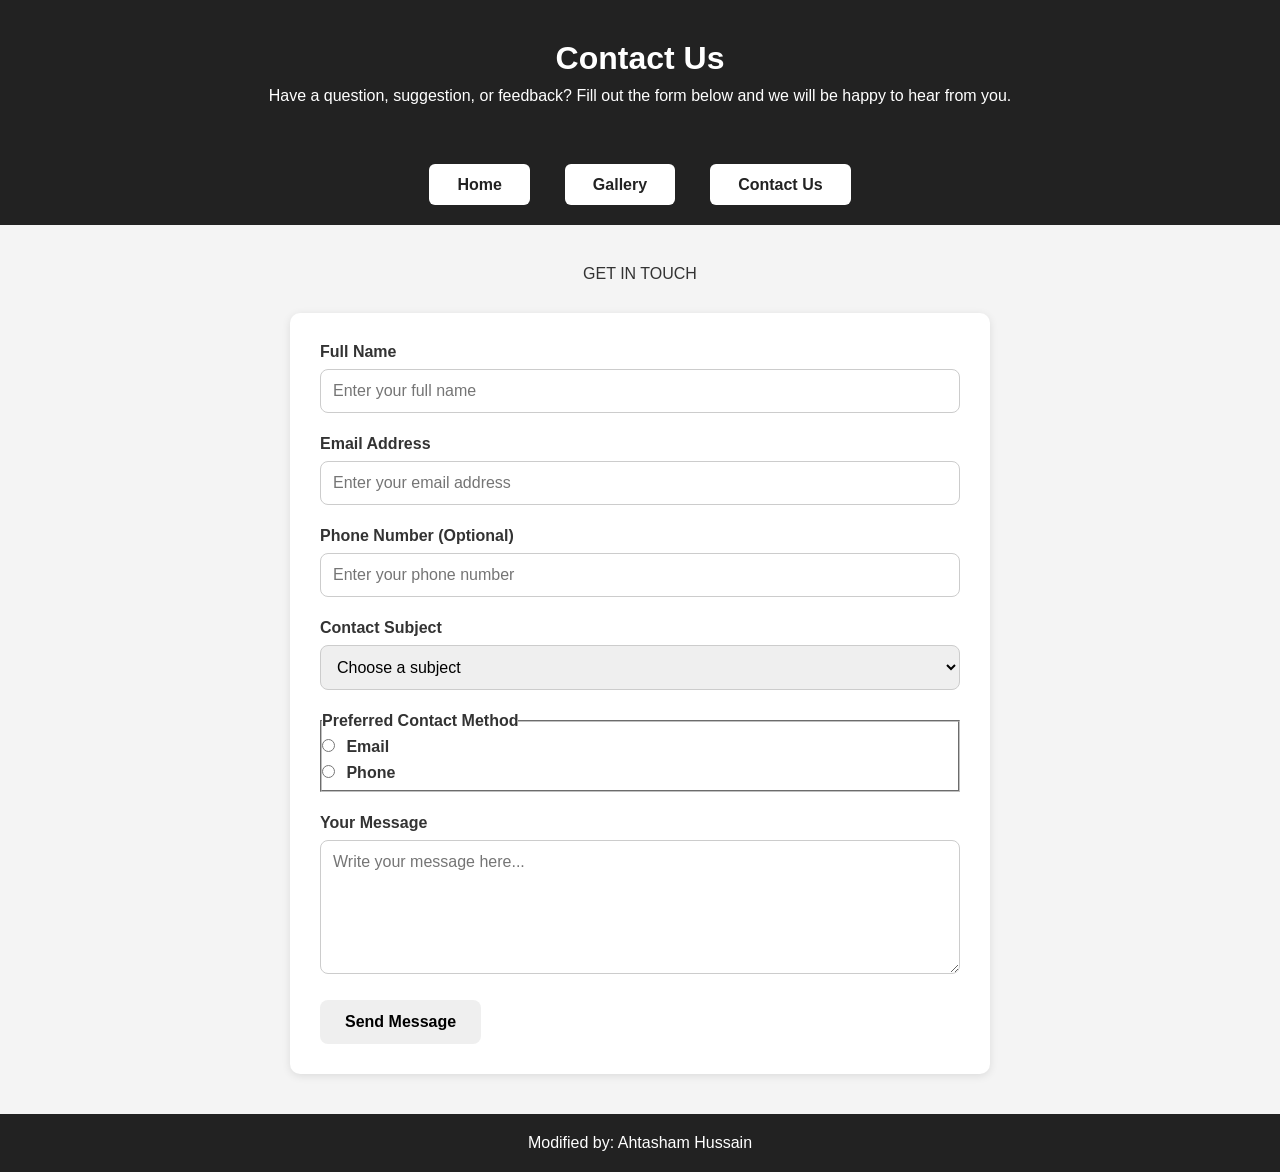
==== contact.html @ 86f01cd1 "Add files via upload" ====
<!DOCTYPE html>
<html lang="en">
<head>
    <meta charset="UTF-8">
    <meta name="viewport" content="width=device-width, initial-scale=1.0">

    <title>Ahtasham - Web Development</title>

    <link rel="stylesheet" href="style.css">
    <link rel="icon" href="fav.ico">
</head>

<body>

    <header>
       <h1>Contact Us</h1>
        <p>
          Have a question, suggestion, or feedback?
          Fill out the form below and we will be happy to hear from you.
        </p>
   
    </header>

<nav class="navbar">
    <ul class="nav-links">
        <li><a href="index.html">Home</a></li>
        <li><a href="gallery.html">Gallery</a></li>
       
        <li><a href="contact.html">Contact Us</a></li>
    </ul>

  
</nav>

    <main>

  <section class="topics" id="contact">
    <div class="container">

      <div class="section-heading">
        <span class="eyebrow">GET IN TOUCH</span>
       
      </div>

      <form class="card contact-form"
            action="https://httpbin.org/post"
            method="post">

        <div class="form-group">
          <label for="name">Full Name</label>
          <input
            type="text"
            id="name"
            name="name"
            placeholder="Enter your full name"
            autocomplete="name"
            required>
        </div>

        <div class="form-group">
          <label for="email">Email Address</label>
          <input
            type="email"
            id="email"
            name="email"
            placeholder="Enter your email address"
            autocomplete="email"
            required>
        </div>

        <div class="form-group">
          <label for="phone">Phone Number (Optional)</label>
          <input
            type="tel"
            id="phone"
            name="phone"
            placeholder="Enter your phone number"
            autocomplete="tel">
        </div>

        <div class="form-group">
          <label for="subject">Contact Subject</label>
          <select id="subject" name="subject" required>
            <option value="">Choose a subject</option>
            <option value="general">General Inquiry</option>
            <option value="feedback">Feedback</option>
            <option value="support">Technical Support</option>
            <option value="other">Other</option>
          </select>
        </div>

        <fieldset class="form-group">
          <legend>Preferred Contact Method</legend>

          <label>
            <input
              type="radio"
              name="contact_method"
              value="email"
              required>
            Email
          </label>

          <label>
            <input
              type="radio"
              name="contact_method"
              value="phone">
            Phone
          </label>
        </fieldset>

        <div class="form-group">
          <label for="message">Your Message</label>
          <textarea
            id="message"
            name="message"
            rows="6"
            placeholder="Write your message here..."
            required></textarea>
        </div>

        <button type="submit" class="submit-btn">
          Send Message
        </button>

      </form>

    </div>
  </section>

</main> 
    <footer>
        <p>Modified by: Ahtasham Hussain</p>
    </footer>
</body>
</html>
---- style.css ----
* {
    box-sizing: border-box;
}

body {
    margin: 0;
    font-family: Arial, sans-serif;
    background-color: #f4f4f4;
    color: #333;
}

header {
    text-align: center;
    background-color: #222;
    color: white;
    padding: 40px 20px;
}

header h1 {
    margin: 0 0 10px;
}

header p {
    margin: 0;
}

main {
    max-width: 900px;
    margin: 40px auto;
    padding: 0 20px;
}

.card {
    background-color: white;
    padding: 25px;
    margin-bottom: 25px;
    border-radius: 10px;
    box-shadow: 0 2px 8px rgba(0, 0, 0, 0.1);
}

.card h2 {
    margin-top: 0;
    color: #222;
}

.card p {
    line-height: 1.6;
}

.card ul,
.card ol {
    line-height: 1.8;
    padding-left: 25px;
}

footer {
    text-align: center;
    background-color: #222;
    color: white;
    padding: 20px;
    margin-top: 40px;
}

.photo-gallery {
  max-width: 1200px;
  margin: 50px auto;
  padding: 0 25px;
  display: grid;
  grid-template-columns: repeat(3, 1fr);
  gap: 22px;
}

.photo-gallery img {
  width: 100%;
  height: 250px;
  object-fit: cover;
  border-radius: 12px;
  display: block;
  transition: transform 0.3s ease;
}

.photo-gallery img:hover {
  transform: scale(1.03);
}

@media (max-width: 768px) {
  .photo-gallery {
    grid-template-columns: repeat(2, 1fr);
  }
}

@media (max-width: 480px) {
  .photo-gallery {
    grid-template-columns: 1fr;
  }
}
#gallery1{
     background-color: #d8a313;
  border: none;
  color: rgb(14, 9, 9);
  padding: 15px 32px;
  text-align: center;
  text-decoration: none;
  display: inline-block;
  font-size: 16px;
  margin: 4px 2px;
  cursor: pointer;
  width: 100%;
  border-radius: 25px;
}

.photo-gallery {
    width: 90%;
    max-width: 1000px;
    margin: 30px auto;
    display: grid;
    grid-template-columns: repeat(3, minmax(0, 1fr));
    gap: 24px;
    align-items: start;
}

.photo-card {
    min-width: 0;
    overflow: hidden;
    padding: 16px;
    background: #ffffff;
    border-radius: 10px;
    box-shadow: 0 3px 12px rgba(0, 0, 0, 0.10);
}

.photo-card img {
    display: block;
    width: 100%;
    height: auto;
    border-radius: 6px;
}

.photo-card h2 {
    margin: 16px 0 10px;
}

.photo-card p {
    line-height: 1.6;
}

.background-photo {
    min-height: 320px;
    display: flex;
    align-items: center;
    background-image:
        linear-gradient(
            rgba(255, 255, 255, 0.35),
            rgba(255, 255, 255, 0.35)
        ),
        url("image/IMG_20260604_200704.jpg");
    background-size: cover;
    background-position: center;
    background-repeat: no-repeat;
}

.background-photo .photo-content {
    padding: 16px;
    background: rgba(255, 255, 255, 0.85);
    border-radius: 8px;
}

.background-photo h2 {
    margin-top: 0;
}

.grayscale-image {
    filter: grayscale(100%);
}

.photo-card a {
    display: block;
}

@media (max-width: 700px) {
    .photo-gallery {
        grid-template-columns: 1fr;
        width: 92%;
    }

    .background-photo {
        min-height: 250px;
    }
}


* {
    margin: 0;
    padding: 0;
    box-sizing: border-box;
}

.navbar {
    width: 100%;
    height: 80px;
    display: flex;
    align-items: center;
    justify-content: center;
    gap: 40px;
    background: #222;
   
}

.nav-links {
    display: flex;
    list-style: none;
    gap: 35px;
}

.nav-links a {
 text-decoration: none;
    color: #222;
    background: white;
    padding: 12px 28px;
    border-radius: 6px;
    font-weight: bold;
    transition: 0.3s;
}

.nav-links a:hover {
    opacity: 0.7;
}


.login-btn:hover {
    background: #dddddd;
}


/* Contact Form */

.contact-form {
  max-width: 700px;
  margin: 30px auto;
  padding: 30px;
}

.section-heading {
  text-align: center;
  margin-bottom: 30px;
}

.section-heading h2 {
  margin: 10px 0;
}

.form-group {
  margin-bottom: 22px;
}

.form-group label,
.form-group legend {
  display: block;
  font-weight: 600;
  margin-bottom: 8px;
}

.form-group input:not([type="radio"]),
.form-group select,
.form-group textarea {
  width: 100%;
  padding: 12px;
  border: 1px solid #ccc;
  border-radius: 8px;
  font: inherit;
  box-sizing: border-box;
}

.form-group textarea {
  resize: vertical;
}

.form-group input[type="radio"] {
  margin-right: 7px;
}

.form-group fieldset {
  border: none;
  padding: 0;
}

.submit-btn {
  padding: 13px 25px;
  border: none;
  border-radius: 8px;
  cursor: pointer;
  font: inherit;
  font-weight: bold;
}

.submit-btn:hover {
  opacity: 0.85;
}

@media (max-width: 600px) {
  .contact-form {
    padding: 18px;
  }
}
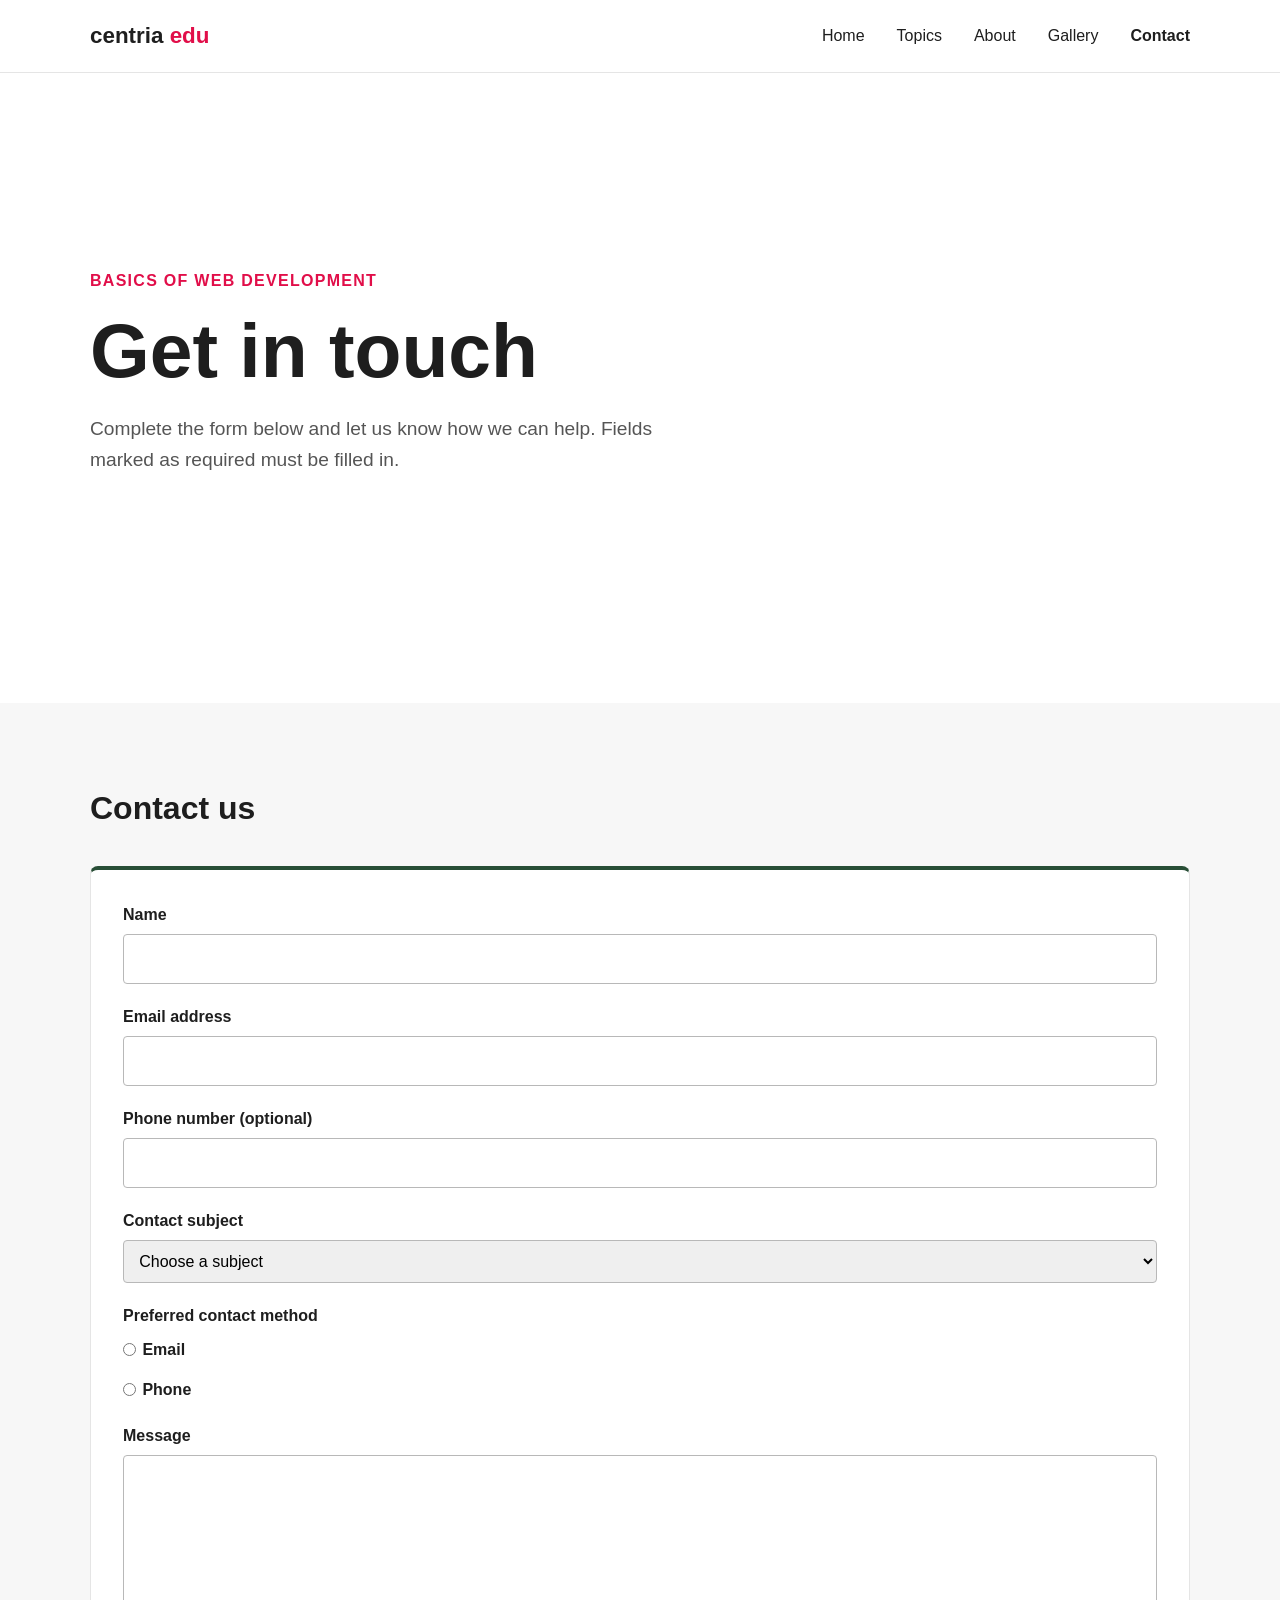
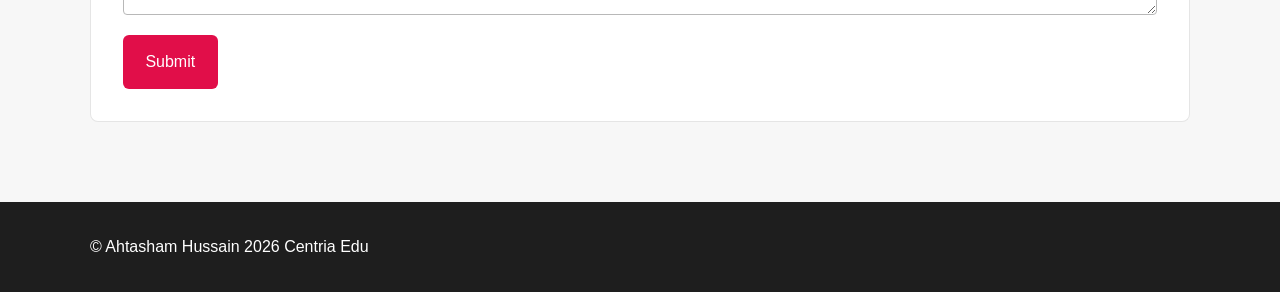
==== commit ab198049: "Add files via upload" ====
--- a/contact.html
+++ b/contact.html
@@ -1,137 +1,114 @@
+<!--
+    Centria Edu - Basics of Web Development
+
+    Original author: Ville Heikkiniemi
+    Modified by: Ahtasham Hussain
+    Last modified: 2026-11-15
+
+    Based on the original course template.
+-->
+
 <!DOCTYPE html>
 <html lang="en">
 <head>
     <meta charset="UTF-8">
     <meta name="viewport" content="width=device-width, initial-scale=1.0">
+    <meta name="author" content="Ville Heikkiniemi">
+    <link rel="icon" href="favicon.ico">
+    <link rel="stylesheet" href="style.css">
 
-    <title>Ahtasham - Web Development</title>
-
-    <link rel="stylesheet" href="style.css">
-    <link rel="icon" href="fav.ico">
+    <title>Contact | Centria Edu</title>
 </head>
 
 <body>
 
     <header>
-       <h1>Contact Us</h1>
-        <p>
-          Have a question, suggestion, or feedback?
-          Fill out the form below and we will be happy to hear from you.
-        </p>
-   
+        <div class="container">
+            <nav>
+                <div class="logo">
+                    centria <span>edu</span>
+                </div>
+
+                <ul>
+                    <li><a href="index.html">Home</a></li>
+                    <li><a href="index.html#topics">Topics</a></li>
+                    <li><a href="index.html#about">About</a></li>
+                    <li><a href="gallery.html">Gallery</a></li>
+                    <li><a href="contact.html" aria-current="page">Contact</a></li>
+                </ul>
+            </nav>
+        </div>
     </header>
 
-<nav class="navbar">
-    <ul class="nav-links">
-        <li><a href="index.html">Home</a></li>
-        <li><a href="gallery.html">Gallery</a></li>
-       
-        <li><a href="contact.html">Contact Us</a></li>
-    </ul>
+    <main>
+        <section class="hero">
+            <div class="container">
+                <div class="hero-content">
+                    <span class="label">Basics of Web Development</span>
+                    <h1>Get in touch</h1>
+                    <p>Complete the form below and let us know how we can help. Fields marked as required must be filled in.</p>
+                </div>
+            </div>
+        </section>
 
-  
-</nav>
+        <section class="topics" id="contact">
+            <div class="container">
+                <h2>Contact us</h2>
 
-    <main>
+                <form class="card" action="https://httpbin.org/post" method="post">
+                    <div class="form-field">
+                        <label for="name">Name</label>
+                        <input type="text" id="name" name="name" autocomplete="name" required>
+                    </div>
 
-  <section class="topics" id="contact">
-    <div class="container">
+                    <div class="form-field">
+                        <label for="email">Email address</label>
+                        <input type="email" id="email" name="email" autocomplete="email" required>
+                    </div>
 
-      <div class="section-heading">
-        <span class="eyebrow">GET IN TOUCH</span>
-       
-      </div>
+                    <div class="form-field">
+                        <label for="phone">Phone number (optional)</label>
+                        <input type="tel" id="phone" name="phone" autocomplete="tel">
+                    </div>
 
-      <form class="card contact-form"
-            action="https://httpbin.org/post"
-            method="post">
+                    <div class="form-field">
+                        <label for="subject">Contact subject</label>
+                        <select id="subject" name="subject" required>
+                            <option value="">Choose a subject</option>
+                            <option value="feedback">Feedback</option>
+                            <option value="question">Question</option>
+                            <option value="other">Other</option>
+                        </select>
+                    </div>
 
-        <div class="form-group">
-          <label for="name">Full Name</label>
-          <input
-            type="text"
-            id="name"
-            name="name"
-            placeholder="Enter your full name"
-            autocomplete="name"
-            required>
+                    <fieldset class="form-field form-field--radio">
+                        <legend>Preferred contact method</legend>
+                        <label class="radio-option" for="contact-email">
+                            <input type="radio" id="contact-email" name="preferred_contact" value="email">
+                            Email
+                        </label>
+                        <label class="radio-option" for="contact-phone">
+                            <input type="radio" id="contact-phone" name="preferred_contact" value="phone">
+                            Phone
+                        </label>
+                    </fieldset>
+
+                    <div class="form-field">
+                        <label for="message">Message</label>
+                        <textarea id="message" name="message" required></textarea>
+                    </div>
+
+                    <button class="button form-submit" type="submit">Submit</button>
+                </form>
+            </div>
+        </section>
+    </main>
+
+    <footer id="about">
+        <div class="container">
+            <p>&copy; Ahtasham Hussain 2026 Centria Edu</p>
         </div>
+    </footer>
 
-        <div class="form-group">
-          <label for="email">Email Address</label>
-          <input
-            type="email"
-            id="email"
-            name="email"
-            placeholder="Enter your email address"
-            autocomplete="email"
-            required>
-        </div>
-
-        <div class="form-group">
-          <label for="phone">Phone Number (Optional)</label>
-          <input
-            type="tel"
-            id="phone"
-            name="phone"
-            placeholder="Enter your phone number"
-            autocomplete="tel">
-        </div>
-
-        <div class="form-group">
-          <label for="subject">Contact Subject</label>
-          <select id="subject" name="subject" required>
-            <option value="">Choose a subject</option>
-            <option value="general">General Inquiry</option>
-            <option value="feedback">Feedback</option>
-            <option value="support">Technical Support</option>
-            <option value="other">Other</option>
-          </select>
-        </div>
-
-        <fieldset class="form-group">
-          <legend>Preferred Contact Method</legend>
-
-          <label>
-            <input
-              type="radio"
-              name="contact_method"
-              value="email"
-              required>
-            Email
-          </label>
-
-          <label>
-            <input
-              type="radio"
-              name="contact_method"
-              value="phone">
-            Phone
-          </label>
-        </fieldset>
-
-        <div class="form-group">
-          <label for="message">Your Message</label>
-          <textarea
-            id="message"
-            name="message"
-            rows="6"
-            placeholder="Write your message here..."
-            required></textarea>
-        </div>
-
-        <button type="submit" class="submit-btn">
-          Send Message
-        </button>
-
-      </form>
-
-    </div>
-  </section>
-
-</main> 
-    <footer>
-        <p>Modified by: Ahtasham Hussain</p>
-    </footer>
 </body>
-</html>+</html>
--- a/style.css
+++ b/style.css
@@ -1,303 +1,259 @@
+:root {
+    --primary: #e10e49;
+    --light: #ffffff;
+    --dark: #1e1e1e;
+    --blue: #263f6a;
+    --green: #284e36;
+    --orange: #e37222;
+    --rose: #c24d52;
+}
+
 * {
     box-sizing: border-box;
+    margin: 0;
+    padding: 0;
 }
 
 body {
-    margin: 0;
-    font-family: Arial, sans-serif;
-    background-color: #f4f4f4;
-    color: #333;
+    font-family: Arial, Helvetica, sans-serif;
+    background-color: var(--light);
+    color: var(--dark);
+    line-height: 1.6;
 }
 
 header {
-    text-align: center;
-    background-color: #222;
-    color: white;
-    padding: 40px 20px;
-}
-
-header h1 {
-    margin: 0 0 10px;
-}
-
-header p {
-    margin: 0;
-}
-
-main {
-    max-width: 900px;
-    margin: 40px auto;
-    padding: 0 20px;
+    border-bottom: 1px solid #e5e5e5;
+}
+
+.container {
+    width: min(1100px, 90%);
+    margin: 0 auto;
+}
+
+nav {
+    min-height: 72px;
+    display: flex;
+    justify-content: space-between;
+    align-items: center;
+}
+
+.logo {
+    font-size: 1.4rem;
+    font-weight: bold;
+    color: var(--dark);
+}
+
+.logo span {
+    color: var(--primary);
+}
+
+nav ul {
+    display: flex;
+    flex-wrap: wrap;
+    gap: 2rem;
+    list-style: none;
+}
+
+nav a {
+    color: var(--dark);
+    font-weight: normal;
+    text-decoration: none;
+}
+
+nav a[aria-current="page"] {
+    font-weight: bold;
+}
+
+nav a:hover {
+    color: var(--primary);
+}
+
+.hero {
+    min-height: 70vh;
+    display: flex;
+    align-items: center;
+}
+
+.hero-content {
+    max-width: 700px;
+}
+
+.label {
+    display: inline-block;
+    margin-bottom: 1rem;
+    color: var(--primary);
+    font-weight: bold;
+    text-transform: uppercase;
+    letter-spacing: 0.08rem;
+}
+
+h1 {
+    margin-bottom: 1.5rem;
+    font-size: clamp(2.5rem, 6vw, 5rem);
+    line-height: 1.05;
+}
+
+.hero p {
+    max-width: 600px;
+    margin-bottom: 2rem;
+    font-size: 1.2rem;
+    color: #555;
+}
+
+.button {
+    display: inline-block;
+    padding: 0.9rem 1.4rem;
+    background-color: var(--primary);
+    color: var(--light);
+    text-decoration: none;
+    border-radius: 6px;
+    font-weight: bold;
+}
+
+.button:hover {
+    background-color: var(--rose);
+}
+
+.topics {
+    padding: 5rem 0;
+    background-color: #f7f7f7;
+}
+
+.topics h2 {
+    margin-bottom: 2rem;
+    font-size: 2rem;
+}
+
+.cards {
+    display: grid;
+    grid-template-columns: repeat(2, 1fr);
+    gap: 1.5rem;
 }
 
 .card {
-    background-color: white;
-    padding: 25px;
-    margin-bottom: 25px;
-    border-radius: 10px;
-    box-shadow: 0 2px 8px rgba(0, 0, 0, 0.1);
-}
-
-.card h2 {
-    margin-top: 0;
-    color: #222;
-}
-
-.card p {
-    line-height: 1.6;
-}
-
-.card ul,
-.card ol {
-    line-height: 1.8;
-    padding-left: 25px;
-}
-
-footer {
-    text-align: center;
-    background-color: #222;
-    color: white;
-    padding: 20px;
-    margin-top: 40px;
-}
-
-.photo-gallery {
-  max-width: 1200px;
-  margin: 50px auto;
-  padding: 0 25px;
-  display: grid;
-  grid-template-columns: repeat(3, 1fr);
-  gap: 22px;
-}
-
-.photo-gallery img {
-  width: 100%;
-  height: 250px;
-  object-fit: cover;
-  border-radius: 12px;
-  display: block;
-  transition: transform 0.3s ease;
-}
-
-.photo-gallery img:hover {
-  transform: scale(1.03);
-}
-
-@media (max-width: 768px) {
-  .photo-gallery {
-    grid-template-columns: repeat(2, 1fr);
-  }
-}
-
-@media (max-width: 480px) {
-  .photo-gallery {
-    grid-template-columns: 1fr;
-  }
-}
-#gallery1{
-     background-color: #d8a313;
-  border: none;
-  color: rgb(14, 9, 9);
-  padding: 15px 32px;
-  text-align: center;
-  text-decoration: none;
-  display: inline-block;
-  font-size: 16px;
-  margin: 4px 2px;
-  cursor: pointer;
-  width: 100%;
-  border-radius: 25px;
-}
-
-.photo-gallery {
-    width: 90%;
-    max-width: 1000px;
-    margin: 30px auto;
-    display: grid;
-    grid-template-columns: repeat(3, minmax(0, 1fr));
-    gap: 24px;
-    align-items: start;
-}
-
-.photo-card {
-    min-width: 0;
-    overflow: hidden;
-    padding: 16px;
-    background: #ffffff;
-    border-radius: 10px;
-    box-shadow: 0 3px 12px rgba(0, 0, 0, 0.10);
-}
-
-.photo-card img {
+    padding: 2rem;
+    background-color: var(--light);
+    border: 1px solid #e5e5e5;
+    border-radius: 8px;
+}
+
+.card img {
     display: block;
     width: 100%;
     height: auto;
-    border-radius: 6px;
-}
-
-.photo-card h2 {
-    margin: 16px 0 10px;
-}
-
-.photo-card p {
-    line-height: 1.6;
-}
-
-.background-photo {
-    min-height: 320px;
-    display: flex;
+    margin-top: 1rem;
+    border-radius: 4px;
+}
+
+.card--background {
+    min-height: 15rem;
+    background-image:
+        linear-gradient(rgba(255, 255, 255, 0.72), rgba(255, 255, 255, 0.72)),
+        url("images/1.jpeg");
+    background-position: center;
+    background-size: cover;
+    background-repeat: no-repeat;
+}
+
+.card--grayscale img {
+    filter: grayscale(100%);
+}
+
+.card h3 {
+    margin-bottom: 0.8rem;
+}
+
+.form-field {
+    display: grid;
+    gap: 0.4rem;
+    margin-bottom: 1.25rem;
+}
+
+.form-field label,
+.form-field legend {
+    font-weight: bold;
+}
+
+.form-field input,
+.form-field select,
+.form-field textarea {
+    width: 100%;
+    min-width: 0;
+    padding: 0.7rem;
+    border: 1px solid #b8b8b8;
+    border-radius: 4px;
+    font: inherit;
+}
+
+.form-field textarea {
+    min-height: 10rem;
+    resize: vertical;
+}
+
+.form-field--radio {
+    padding: 0;
+    border: 0;
+}
+
+.radio-option {
+    display: inline-flex;
     align-items: center;
-    background-image:
-        linear-gradient(
-            rgba(255, 255, 255, 0.35),
-            rgba(255, 255, 255, 0.35)
-        ),
-        url("image/IMG_20260604_200704.jpg");
-    background-size: cover;
-    background-position: center;
-    background-repeat: no-repeat;
-}
-
-.background-photo .photo-content {
-    padding: 16px;
-    background: rgba(255, 255, 255, 0.85);
-    border-radius: 8px;
-}
-
-.background-photo h2 {
-    margin-top: 0;
-}
-
-.grayscale-image {
-    filter: grayscale(100%);
-}
-
-.photo-card a {
-    display: block;
+    gap: 0.4rem;
+    margin: 0.5rem 1rem 0 0;
+}
+
+.radio-option input {
+    width: auto;
+}
+
+.form-field input:focus,
+.form-field select:focus,
+.form-field textarea:focus {
+    outline: 2px solid var(--primary);
+    outline-offset: 2px;
+}
+
+.form-submit {
+    border: 0;
+    cursor: pointer;
+    font: inherit;
+}
+
+.card:nth-child(1) {
+    border-top: 4px solid var(--blue);
+}
+
+.card:nth-child(2) {
+    border-top: 4px solid var(--green);
+}
+
+.card:nth-child(3) {
+    border-top: 4px solid var(--orange);
+}
+
+footer {
+    padding: 2rem 0;
+    background-color: var(--dark);
+    color: var(--light);
 }
 
 @media (max-width: 700px) {
-    .photo-gallery {
+    nav {
+        align-items: flex-start;
+        flex-direction: column;
+        gap: 0.75rem;
+        padding: 1rem 0;
+    }
+
+    nav ul {
+        gap: 0.5rem 1rem;
+    }
+
+    .cards {
         grid-template-columns: 1fr;
-        width: 92%;
-    }
-
-    .background-photo {
-        min-height: 250px;
-    }
-}
-
-
-* {
-    margin: 0;
-    padding: 0;
-    box-sizing: border-box;
-}
-
-.navbar {
-    width: 100%;
-    height: 80px;
-    display: flex;
-    align-items: center;
-    justify-content: center;
-    gap: 40px;
-    background: #222;
-   
-}
-
-.nav-links {
-    display: flex;
-    list-style: none;
-    gap: 35px;
-}
-
-.nav-links a {
- text-decoration: none;
-    color: #222;
-    background: white;
-    padding: 12px 28px;
-    border-radius: 6px;
-    font-weight: bold;
-    transition: 0.3s;
-}
-
-.nav-links a:hover {
-    opacity: 0.7;
-}
-
-
-.login-btn:hover {
-    background: #dddddd;
-}
-
-
-/* Contact Form */
-
-.contact-form {
-  max-width: 700px;
-  margin: 30px auto;
-  padding: 30px;
-}
-
-.section-heading {
-  text-align: center;
-  margin-bottom: 30px;
-}
-
-.section-heading h2 {
-  margin: 10px 0;
-}
-
-.form-group {
-  margin-bottom: 22px;
-}
-
-.form-group label,
-.form-group legend {
-  display: block;
-  font-weight: 600;
-  margin-bottom: 8px;
-}
-
-.form-group input:not([type="radio"]),
-.form-group select,
-.form-group textarea {
-  width: 100%;
-  padding: 12px;
-  border: 1px solid #ccc;
-  border-radius: 8px;
-  font: inherit;
-  box-sizing: border-box;
-}
-
-.form-group textarea {
-  resize: vertical;
-}
-
-.form-group input[type="radio"] {
-  margin-right: 7px;
-}
-
-.form-group fieldset {
-  border: none;
-  padding: 0;
-}
-
-.submit-btn {
-  padding: 13px 25px;
-  border: none;
-  border-radius: 8px;
-  cursor: pointer;
-  font: inherit;
-  font-weight: bold;
-}
-
-.submit-btn:hover {
-  opacity: 0.85;
-}
-
-@media (max-width: 600px) {
-  .contact-form {
-    padding: 18px;
-  }
-}
+    }
+
+    .hero {
+        min-height: 60vh;
+    }
+}
